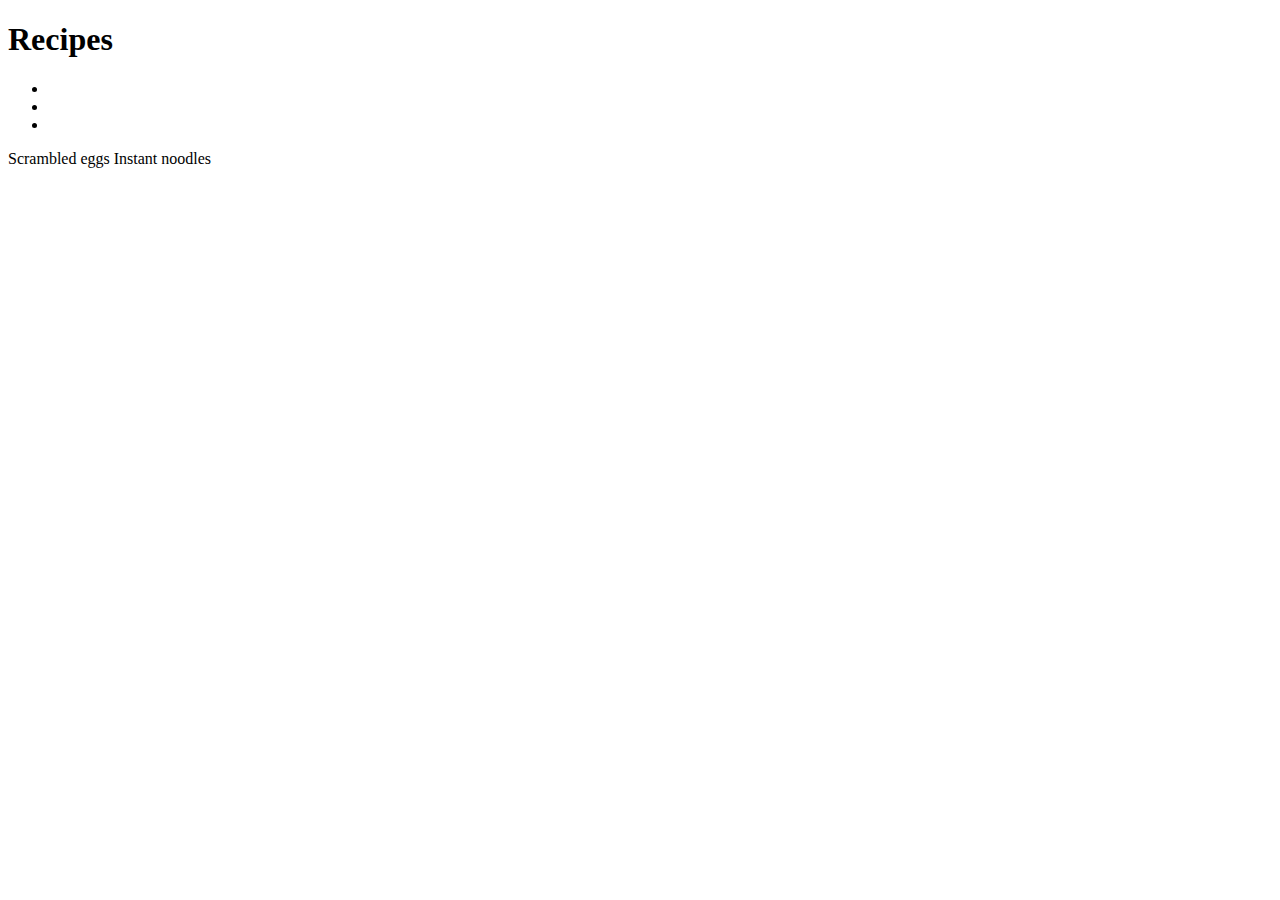
==== index.html @ 9dac1b65 "Add the boilerplate to index.html" ====
<!DOCTYPE html>
<html lang="en">
<head>
    <meta charset="UTF-8">
    <title>Recipes</title>
    <link rel="stylesheet" href="">

</head>
<body>
    <h1>Recipes</h1>
<ul>
    <li></li>
    <li></li>
    <li></li>
</ul>

</body>
</html>


Scrambled eggs
Instant noodles
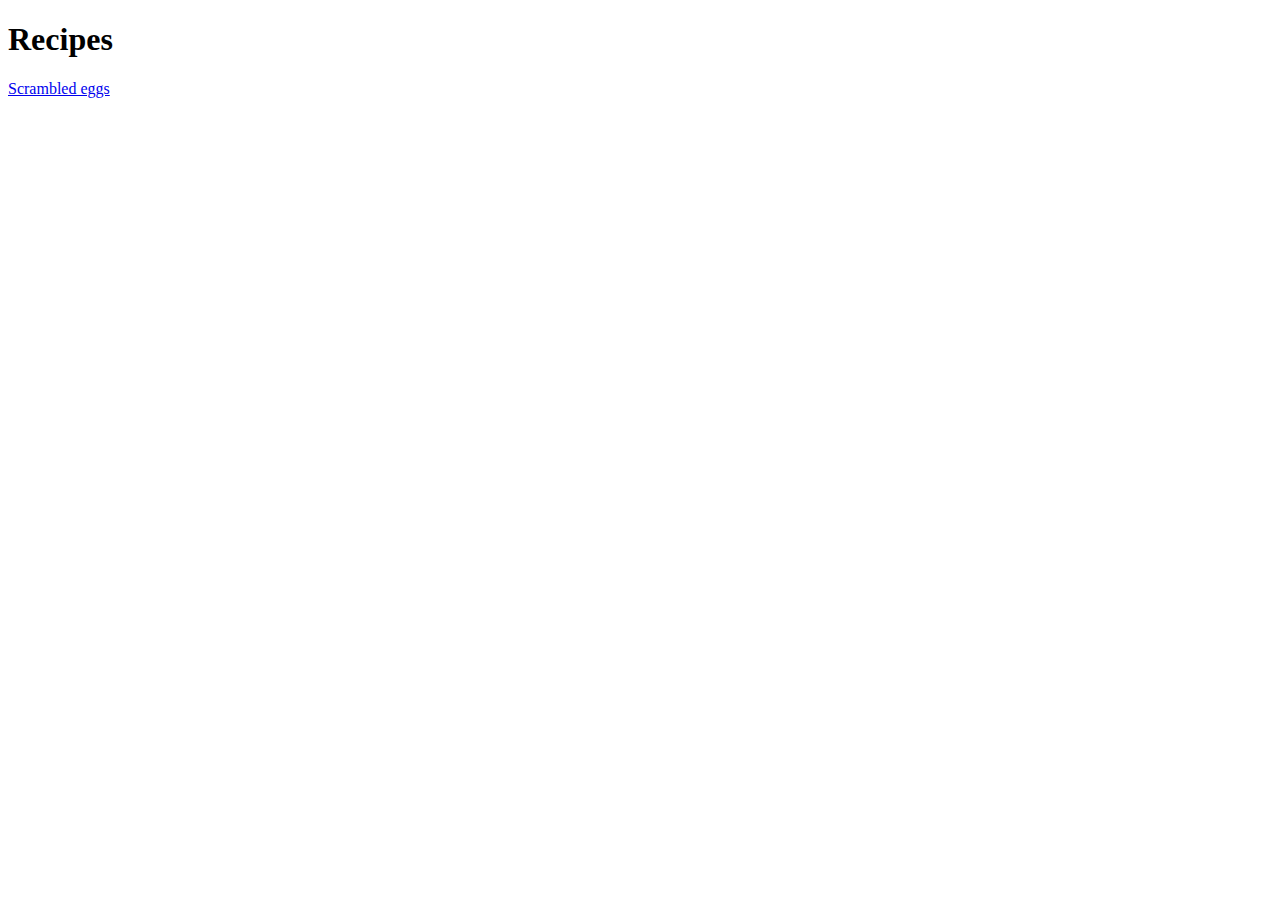
==== commit 47364d53: "Add a recipe page" ====
--- a/index.html
+++ b/index.html
@@ -8,15 +8,9 @@
 </head>
 <body>
     <h1>Recipes</h1>
-<ul>
-    <li></li>
-    <li></li>
-    <li></li>
-</ul>
+    <a href="./recipes_pages/eggs.html">Scrambled eggs</a>
+
 
 </body>
 </html>
 
-
-Scrambled eggs
-Instant noodles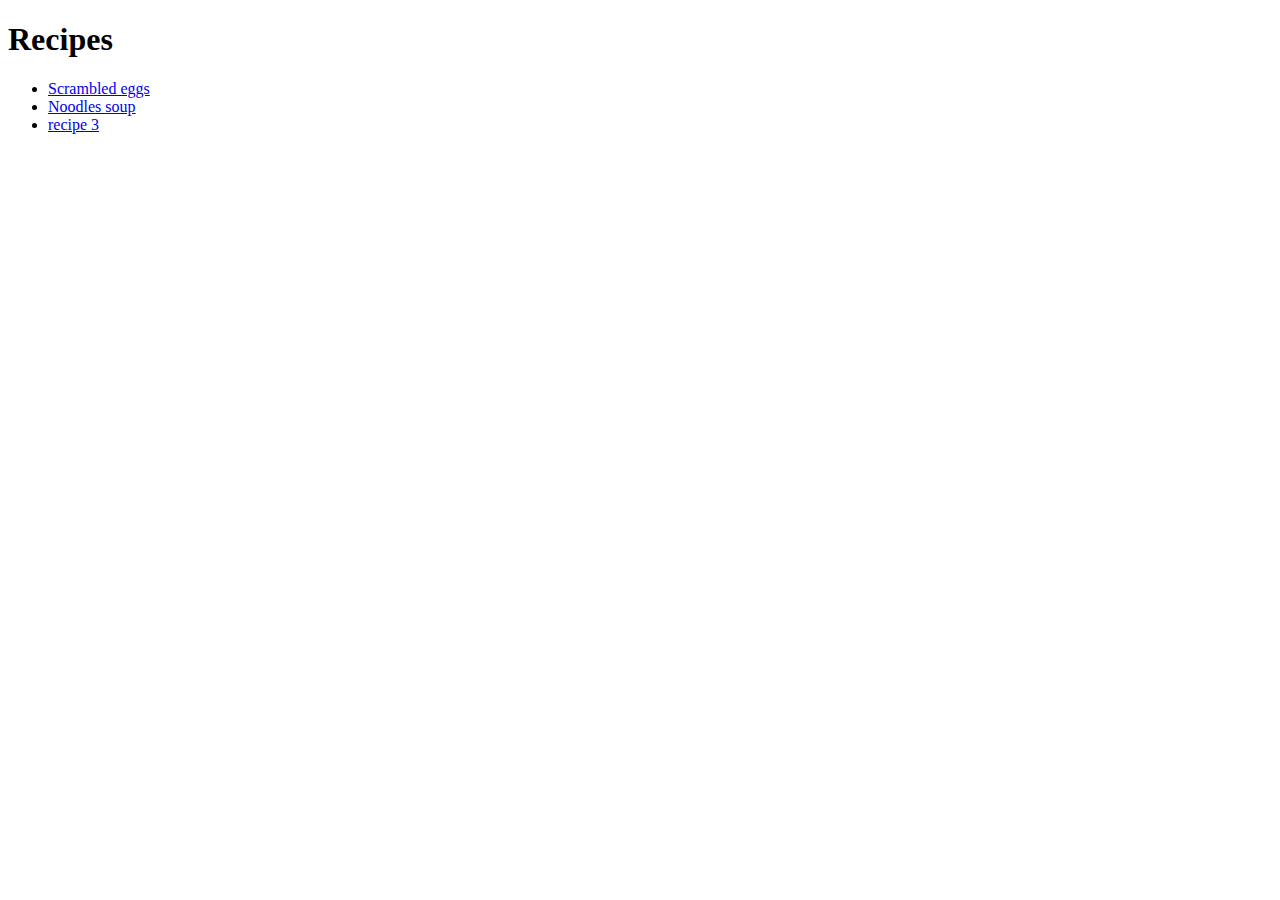
==== commit 26bd8cd8: "Add a style file" ====
--- a/index.html
+++ b/index.html
@@ -7,8 +7,15 @@
 
 </head>
 <body>
-    <h1>Recipes</h1>
-    <a href="./recipes_pages/eggs.html">Scrambled eggs</a>
+
+<h1>Recipes</h1>
+
+<ul>
+    <li><a href="./recipes_pages/eggs.html">Scrambled eggs</a></li>
+    <li><a href="./recipes_pages/noodles.html">Noodles soup</a></li>
+    <li><a href="./recipes_pages/recipe3.html"> recipe 3</a></li>
+</ul>
+
 
 
 </body>
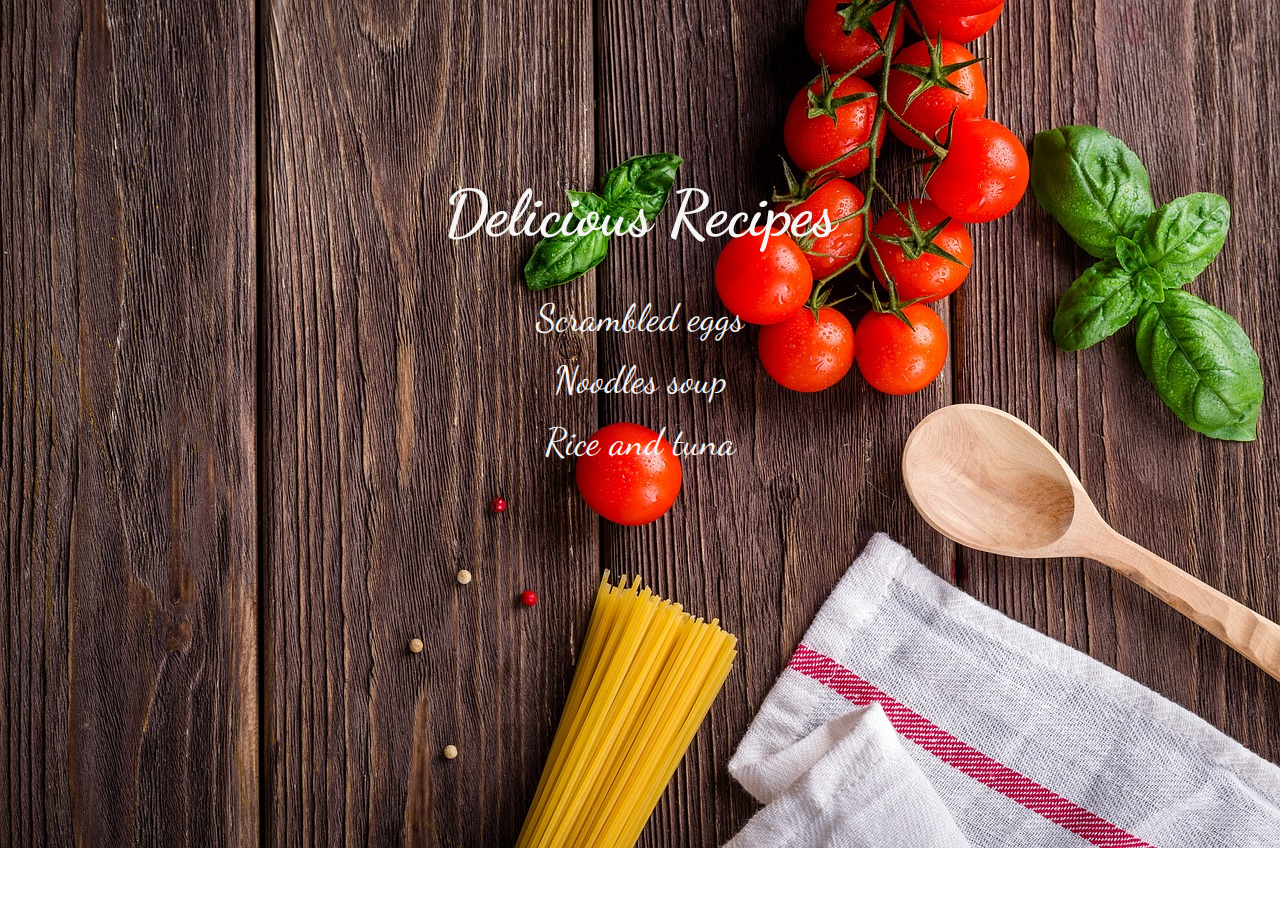
==== commit c84f0dde: "Update whole project" ====
--- a/index.html
+++ b/index.html
@@ -1,23 +1,26 @@
 <!DOCTYPE html>
 <html lang="en">
+
 <head>
     <meta charset="UTF-8">
-    <title>Recipes</title>
-    <link rel="stylesheet" href="">
+    <meta name="viewport" content="width=device-width, initial-scale=1.0">
+    <title>Delicious Recipes</title>
+    <link rel="stylesheet" href="./styles/style.css">
 
 </head>
+
 <body>
 
-<h1>Recipes</h1>
+    <h1>Delicious Recipes</h1>
 
-<ul>
-    <li><a href="./recipes_pages/eggs.html">Scrambled eggs</a></li>
-    <li><a href="./recipes_pages/noodles.html">Noodles soup</a></li>
-    <li><a href="./recipes_pages/recipe3.html"> recipe 3</a></li>
-</ul>
+    <ul>
+        <li><a href="./recipes_pages/eggs.html">Scrambled eggs</a></li>
+        <li><a href="./recipes_pages/noodles.html">Noodles soup</a></li>
+        <li><a href="./recipes_pages/rice.html">Rice and tuna</a></li>
+    </ul>
 
 
 
 </body>
-</html>
 
+</html>--- a/styles/style.css
+++ b/styles/style.css
@@ -0,0 +1,49 @@
+@import url('https://fonts.googleapis.com/css2?family=Dancing+Script&display=swap');
+
+/* 
+* {
+    border: 1px solid black;
+}
+ */
+
+html {}
+
+body {
+    font-family: 'Dancing Script', cursive;
+    text-align: center;
+
+    background-image: url('../images/spaghetti_1280.jpg');
+    background-size: cover;
+    background-repeat: no-repeat;
+
+    margin-top: 175px;
+}
+
+h1 {
+    color: whitesmoke;
+    font-size: 64px;
+}
+
+ul {
+    list-style-type: none;
+    padding: 0;
+
+    font-size: 38px;
+}
+
+li {
+    margin: 1rem;
+}
+
+a {
+    text-decoration: none;
+    color: whitesmoke;
+
+
+}
+
+a:hover {
+    display: block;
+    text-shadow: 10px 10px 10px black;
+    scale: 1.1;
+}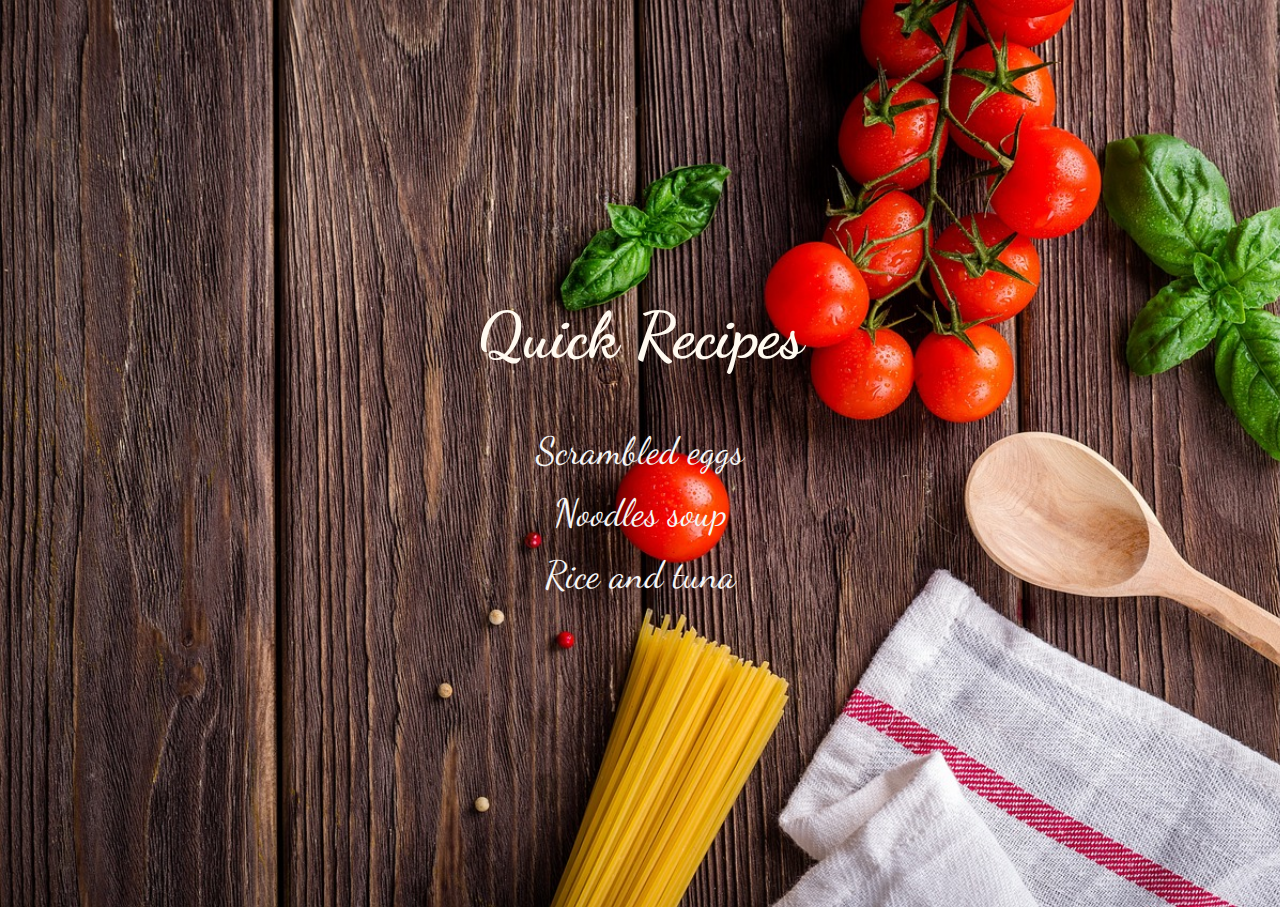
==== commit 7995489e: "Edit all files" ====
--- a/index.html
+++ b/index.html
@@ -4,20 +4,21 @@
 <head>
     <meta charset="UTF-8">
     <meta name="viewport" content="width=device-width, initial-scale=1.0">
-    <title>Delicious Recipes</title>
+    <title>Quick Recipes</title>
     <link rel="stylesheet" href="./styles/style.css">
 
 </head>
 
 <body>
 
-    <h1>Delicious Recipes</h1>
-
-    <ul>
-        <li><a href="./recipes_pages/eggs.html">Scrambled eggs</a></li>
-        <li><a href="./recipes_pages/noodles.html">Noodles soup</a></li>
-        <li><a href="./recipes_pages/rice.html">Rice and tuna</a></li>
-    </ul>
+ 
+        <h1>Quick Recipes</h1>
+        <ul>
+            <li><a href="./recipes_pages/eggs.html">Scrambled eggs</a></li>
+            <li><a href="./recipes_pages/noodles.html">Noodles soup</a></li>
+            <li><a href="./recipes_pages/rice.html">Rice and tuna</a></li>
+        </ul>
+    
 
 
 
--- a/styles/style.css
+++ b/styles/style.css
@@ -15,13 +15,22 @@
     background-image: url('../images/spaghetti_1280.jpg');
     background-size: cover;
     background-repeat: no-repeat;
+    /* make the body take the whole height of the viewport */
+    height: 99vh;
 
-    margin-top: 175px;
+    /* to center */
+    display: flex;
+    flex-direction: column;
+    align-items: center;
+    justify-content: center;
+   
 }
 
+
 h1 {
-    color: whitesmoke;
+    color: floralwhite;
     font-size: 64px;
+    margin-bottom: 0;
 }
 
 ul {
@@ -43,7 +52,7 @@
 }
 
 a:hover {
-    display: block;
+    display: inline-block;
     text-shadow: 10px 10px 10px black;
     scale: 1.1;
 }